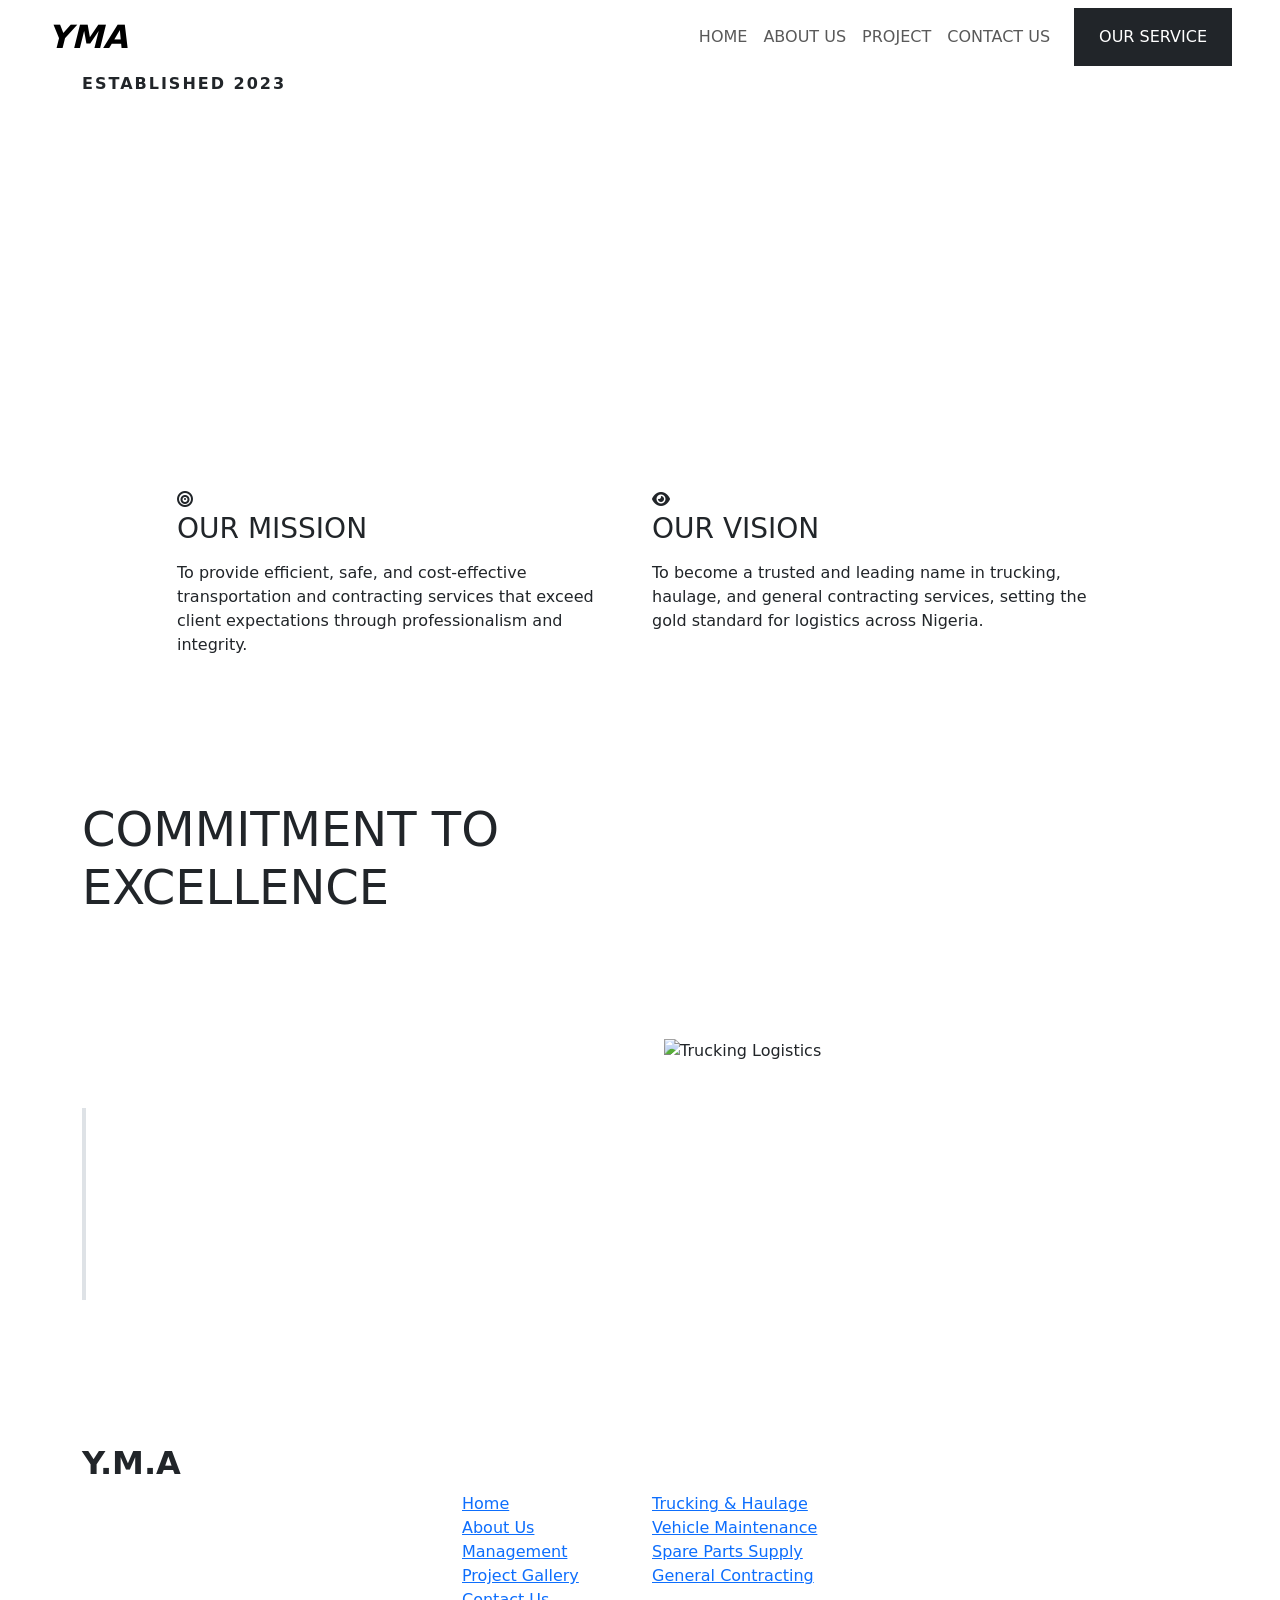
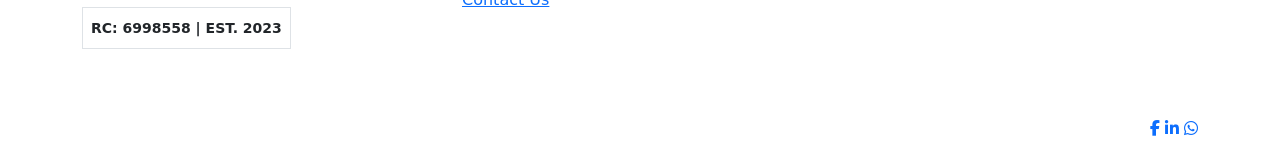
==== about.html @ 0ad02169 "Add files via upload" ====
<!DOCTYPE html>
<html lang="en">
<head>
    <meta charset="UTF-8">
    <meta name="viewport" content="width=device-width, initial-scale=1.0">
    <title>XTL Transport & Logistics | Full Homepage</title>
    
    <link href="https://cdn.jsdelivr.net/npm/bootstrap@5.3.0/dist/css/bootstrap.min.css" rel="stylesheet">
    
    <link href="https://fonts.googleapis.com/css2?family=Montserrat:wght@600;700;800&family=Open+Sans:wght@400;600&display=swap" rel="stylesheet">
    
    <link href="https://cdnjs.cloudflare.com/ajax/libs/font-awesome/6.4.0/css/all.min.css" rel="stylesheet">
    
    <link rel="stylesheet" href="css/style.css">
</head>
<body>

    <header>
        <!-- <div class="top-bar py-2">
            <div class="container d-flex justify-content-end align-items-center">
                <a href="#">GOVERNANCE</a>
                <a href="#">INQUIRIES</a>
                <a href="tel:18006659318" class="text-gold">1.800.665.9318</a>
                <a href="#">FRANÇAIS</a>
            </div>
        </div> -->

        <nav class="navbar navbar-expand-lg main-navbar sticky-top">
            <div class="container-fluid px-lg-5">
                <a class="navbar-brand d-flex align-items-center" href="#">
                   <h2 class="m-0 fst-italic fw-bolder">YMA</h2>
                </a>
                <button class="navbar-toggler" type="button" data-bs-toggle="collapse" data-bs-target="#navbarNav">
                    <span class="navbar-toggler-icon"></span>
                </button>
                <div class="collapse navbar-collapse justify-content-end" id="navbarNav">
                    <ul class="navbar-nav align-items-center">
                        <li class="nav-item"><a class="nav-link" href="index.html">HOME</a></li>
                        <li class="nav-item"><a class="nav-link" href="#">ABOUT US</a></li>
                        <li class="nav-item"><a class="nav-link" href="#">PROJECT</a></li>
                        <!-- <li class="nav-item"><a class="nav-link me-3" href="#">CONTACT</a></li> -->
                        <li class="nav-item nav-item-login"><a class="nav-link" href="contact.html">CONTACT US</a></li>
                         <li class="nav-item ms-lg-3"><a class="btn btn-dark rounded-0 py-3 px-4" href="service.html">OUR SERVICE</a></li>
                    </ul>
                </div>
            </div>
        </nav>
    </header>

    <section class="about-hero d-flex align-items-center">
    <div class="container">
        <div class="row">
            <div class="col-lg-8">
                <h6 class="text-gold fw-bold mb-3" style="letter-spacing: 2px;">ESTABLISHED 2023</h6>
                <h1 class="display-3 fw-bolder text-white mb-4">Y.M.A MULTIVENTURES <br><span class="text-gold">CONCEPT</span></h1>
                <p class="lead text-white opacity-75 fs-4">A duly registered business enterprise providing reliable trucking, transportation, maintenance, and general contracting services across Nigeria.</p>
            </div>
        </div>
    </div>
</section>

<section class="overlap-cards mb-5">
    <div class="container">
        <div class="row g-4 justify-content-center">
            <div class="col-md-5">
                <div class="feature-icon-box h-100">
                    <i class="fas fa-bullseye"></i>
                    <h3 class="mb-3">OUR MISSION</h3>
                    <p class="mb-0">To provide efficient, safe, and cost-effective transportation and contracting services that exceed client expectations through professionalism and integrity.</p>
                </div>
            </div>
            <div class="col-md-5">
                <div class="feature-icon-box h-100">
                    <i class="fas fa-eye"></i>
                    <h3 class="mb-3">OUR VISION</h3>
                    <p class="mb-0">To become a trusted and leading name in trucking, haulage, and general contracting services, setting the gold standard for logistics across Nigeria.</p>
                </div>
            </div>
        </div>
    </div>
</section>

<section class="section-dark py-5 position-relative overflow-hidden">
    <div class="container py-5">
        <div class="row align-items-center g-5">
            <div class="col-lg-6">
                <h2 class="text-gold display-5 mb-4">COMMITMENT TO <br>EXCELLENCE</h2>
                <p class="lead text-white opacity-75">Since our registration, we have remained committed to delivering quality services that meet industry standards while maintaining safety, professionalism, and integrity in all operations.</p>
                
                <div class="mt-5 p-4 border-start border-gold border-4 bg-black-50">
                    <h5 class="text-white mb-3">REGISTRATION INFO</h5>
                    <ul class="list-unstyled text-white opacity-75">
                        <li class="mb-2"><strong>Business Name:</strong> Y.M.A Multiventures Concept</li>
                        <li class="mb-2"><strong>Business Number (BN):</strong> 6998558</li>
                        <li><strong>Registered Date:</strong> June 2, 2023</li>
                    </ul>
                </div>
            </div>
            <div class="col-lg-6">
                <div class="angled-image-container">
                    <img src="https://images.unsplash.com/photo-1519003722824-194d4455a60c?auto=format&fit=crop&w=800&q=80" alt="Trucking Logistics" class="img-fluid">
                </div>
            </div>
        </div>
    </div>
    <div class="angled-separator"></div>
</section>
    <footer class="footer-section">
    <div class="footer-caution-stripe"></div>

    <div class="container py-5">
        <div class="row g-4">
            
            <div class="col-lg-4 col-md-6">
                <h2 class="text-gold fw-bolder mb-3">Y.M.A</h2>
                <p class="text-white-50 small mb-4">
                    A duly registered Nigerian enterprise (BN: 6998558) providing professional haulage, maintenance, and contracting solutions since 2023.
                </p>
                <div class="registration-badge border border-gold d-inline-block p-2">
                    <small class="text-gold fw-bold">RC: 6998558 | EST. 2023</small>
                </div>
            </div>

            <div class="col-lg-2 col-md-6">
                <h5 class="text-white mb-4 fw-bold">NAVIGATION</h5>
                <ul class="list-unstyled footer-links">
                    <li><a href="index.html">Home</a></li>
                    <li><a href="about.html">About Us</a></li>
                    <li><a href="management.html">Management</a></li>
                    <li><a href="gallery.html">Project Gallery</a></li>
                    <li><a href="contact.html">Contact Us</a></li>
                </ul>
            </div>

            <div class="col-lg-3 col-md-6">
                <h5 class="text-white mb-4 fw-bold">OUR SERVICES</h5>
                <ul class="list-unstyled footer-links">
                    <li><a href="services.html">Trucking & Haulage</a></li>
                    <li><a href="services.html">Vehicle Maintenance</a></li>
                    <li><a href="services.html">Spare Parts Supply</a></li>
                    <li><a href="services.html">General Contracting</a></li>
                </ul>
            </div>

            <div class="col-lg-3 col-md-6">
                <h5 class="text-white mb-4 fw-bold">CONTACT HUBS</h5>
                <p class="text-white-50 small mb-2">
                    <i class="fas fa-map-marker-alt text-gold me-2"></i> 
                    <strong>LAGOS:</strong> Haruna Crescent, Apapa.
                </p>
                <p class="text-white-50 small mb-3">
                    <i class="fas fa-map-marker-alt text-gold me-2"></i> 
                    <strong>OGUN:</strong> Ojo-Oba Road, Sagamu.
                </p>
                <p class="text-white-50 small">
                    <i class="fas fa-phone-alt text-gold me-2"></i> +234 XXX XXX XXXX
                </p>
                <p class="text-white-50 small">
                    <i class="fas fa-envelope text-gold me-2"></i> info@ymamultiventures.com
                </p>
            </div>

        </div>
    </div>

    <div class="footer-bottom py-3">
        <div class="container">
            <div class="row align-items-center">
                <div class="col-md-6 text-center text-md-start">
                    <small class="text-white-50">© 2026 Y.M.A Multiventures Concept. All Rights Reserved.</small>
                </div>
                <div class="col-md-6 text-center text-md-end mt-3 mt-md-0">
                    <div class="social-icons">
                        <a href="#"><i class="fab fa-facebook-f"></i></a>
                        <a href="#"><i class="fab fa-linkedin-in"></i></a>
                        <a href="#"><i class="fab fa-whatsapp"></i></a>
                    </div>
                </div>
            </div>
        </div>
    </div>
</footer>

    <script src="https://cdn.jsdelivr.net/npm/bootstrap@5.3.0/dist/js/bootstrap.bundle.min.js"></script>
</body>
</html>
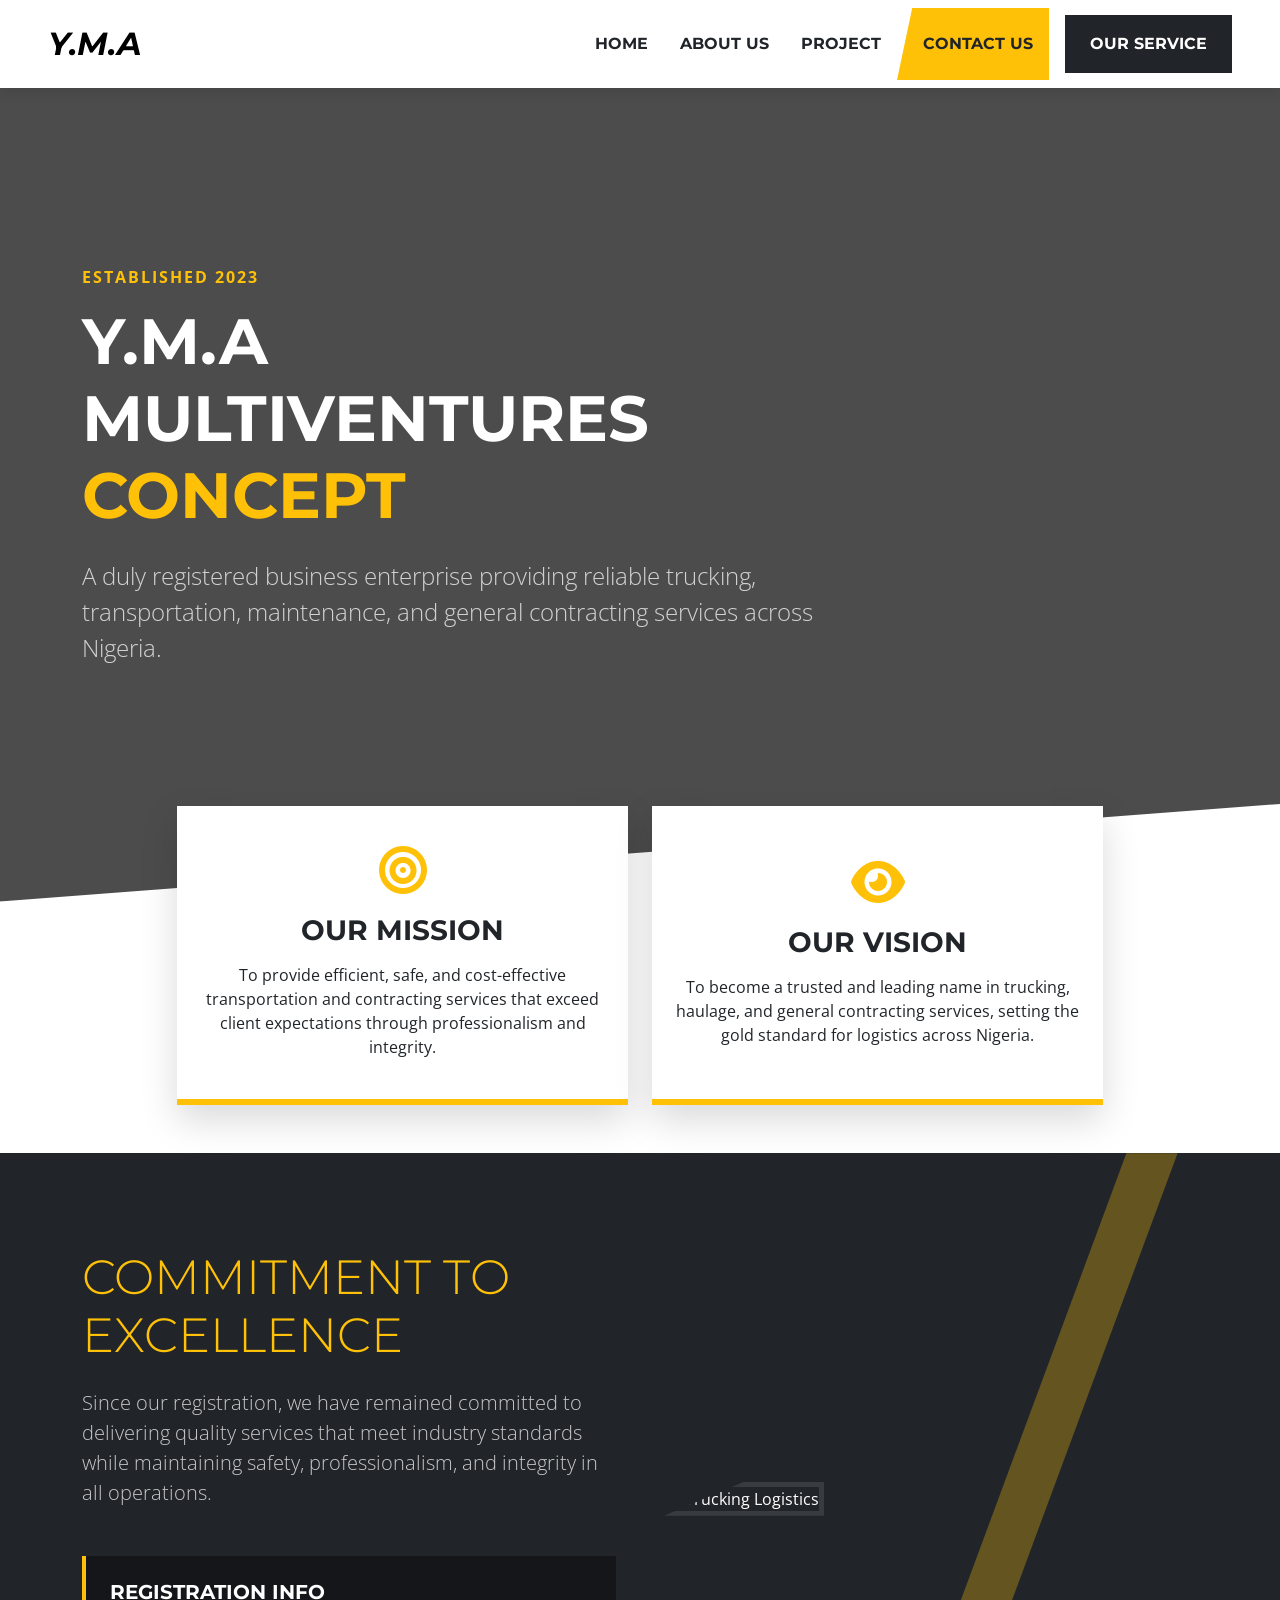
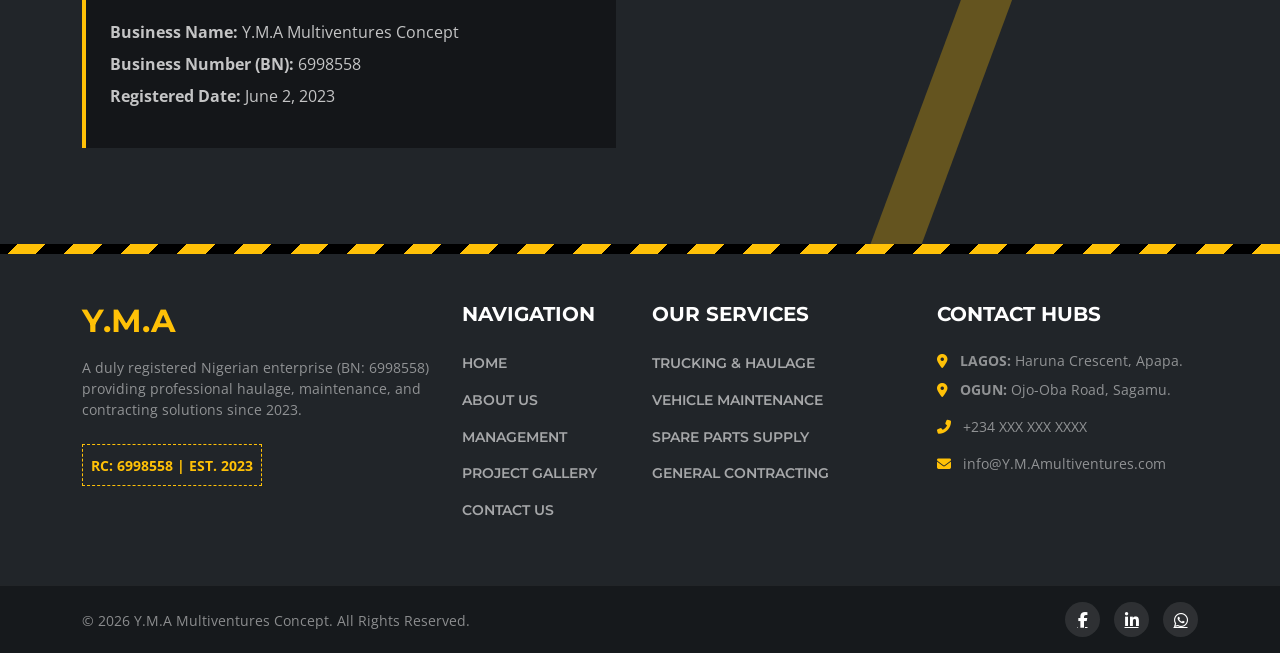
==== commit 0bcc3967: "Revise about.html for updated company information Updated the about page with new content and struct" ====
--- a/about.html
+++ b/about.html
@@ -3,7 +3,7 @@
 <head>
     <meta charset="UTF-8">
     <meta name="viewport" content="width=device-width, initial-scale=1.0">
-    <title>XTL Transport & Logistics | Full Homepage</title>
+    <title>Y.M.A Transport & Logistics | About</title>
     
     <link href="https://cdn.jsdelivr.net/npm/bootstrap@5.3.0/dist/css/bootstrap.min.css" rel="stylesheet">
     
@@ -28,7 +28,7 @@
         <nav class="navbar navbar-expand-lg main-navbar sticky-top">
             <div class="container-fluid px-lg-5">
                 <a class="navbar-brand d-flex align-items-center" href="#">
-                   <h2 class="m-0 fst-italic fw-bolder">YMA</h2>
+                   <h2 class="m-0 fst-italic fw-bolder">Y.M.A</h2>
                 </a>
                 <button class="navbar-toggler" type="button" data-bs-toggle="collapse" data-bs-target="#navbarNav">
                     <span class="navbar-toggler-icon"></span>
@@ -156,7 +156,7 @@
                     <i class="fas fa-phone-alt text-gold me-2"></i> +234 XXX XXX XXXX
                 </p>
                 <p class="text-white-50 small">
-                    <i class="fas fa-envelope text-gold me-2"></i> info@ymamultiventures.com
+                    <i class="fas fa-envelope text-gold me-2"></i> info@Y.M.Amultiventures.com
                 </p>
             </div>
 
@@ -183,4 +183,5 @@
 
     <script src="https://cdn.jsdelivr.net/npm/bootstrap@5.3.0/dist/js/bootstrap.bundle.min.js"></script>
 </body>
-</html>+
+</html>
--- a/css/style.css
+++ b/css/style.css
@@ -0,0 +1,481 @@
+/* --- Variables --- */
+:root {
+    --xtl-gold: #FFC107;
+    --xtl-dark: #212529;
+    --xtl-grey: #f8f9fa;
+}
+
+/* --- General Styles --- */
+body {
+    font-family: 'Open Sans', sans-serif;
+    overflow-x: hidden;
+}
+
+h1, h2, h3, h4, h5, .nav-link, .btn {
+    font-family: 'Montserrat', sans-serif;
+    font-weight: 700;
+    text-transform: uppercase;
+}
+
+.text-gold { color: var(--xtl-gold) !important; }
+.text-info { color: #0dcaf0 !important; } /* For the snowflake icon */
+
+/* --- Navbar & Top Bar --- */
+.top-bar { background-color: var(--xtl-dark); font-size: 0.8rem; }
+.top-bar a { color: #ccc; text-decoration: none; margin-left: 20px; transition: 0.3s; }
+.top-bar a:hover { color: var(--xtl-gold); }
+.main-navbar { background-color: white; box-shadow: 0 4px 12px rgba(0,0,0,0.1); }
+.nav-link { color: var(--xtl-dark) !important; padding: 1.5rem 1rem !important; transition: 0.3s; }
+.nav-link:hover { color: var(--xtl-gold) !important; }
+.nav-item-login { background-color: var(--xtl-gold); clip-path: polygon(10% 0, 100% 0, 100% 100%, 0% 100%); padding-left: 10px; }
+.nav-item-login .nav-link:hover { color: black !important; }
+
+/* --- Custom Buttons --- */
+.btn-gold { background-color: var(--xtl-gold); color: var(--xtl-dark); font-weight: 800; padding: 12px 30px; border-radius: 0; border: none; transition: 0.3s;}
+.btn-gold:hover { background-color: #e0a800; color: black; }
+.btn-outline-light-custom { border: 2px solid white; color: white; padding: 12px 30px; border-radius: 0; transition: 0.3s; font-weight: 800;}
+.btn-outline-light-custom:hover { background-color: white; color: var(--xtl-dark); }
+
+/* --- Hero Section --- */
+/* --- Hero Section Adjustment --- */
+.hero-section {
+    position: relative;
+    overflow: hidden;
+    min-height: 80vh; /* Adjust height as needed */
+    padding: 160px 0 240px 0;
+    clip-path: polygon(0 0, 100% 0, 100% 85%, 0% 100%);
+    background-color: #000; /* Fallback color */
+}
+
+/* Video Styling */
+.hero-video {
+    position: absolute;
+    top: 50%;
+    left: 50%;
+    min-width: 100%;
+    min-height: 100%;
+    width: auto;
+    height: auto;
+    z-index: 0;
+    transform: translate(-50%, -50%);
+    object-fit: cover; /* Ensures the video covers the section */
+}
+
+/* Overlay to ensure text readability */
+.video-overlay {
+    position: absolute;
+    top: 0;
+    left: 0;
+    width: 100%;
+    height: 100%;
+    background: rgba(0, 0, 0, 0.5); /* Adjust the 0.5 to make it darker or lighter */
+    z-index: 1;
+}
+
+/* --- Feature Cards (Overlap) --- */
+.overlap-cards { position: relative; z-index: 10; margin-top: -120px; margin-bottom: 80px; }
+.feature-icon-box {
+    background: white; color: var(--xtl-dark); text-align: center; padding: 40px 20px;
+    box-shadow: 0 15px 35px rgba(0,0,0,0.15); border-bottom: 6px solid var(--xtl-gold);
+    transition: transform 0.3s ease;
+}
+.feature-icon-box:hover { transform: translateY(-10px); }
+.feature-icon-box i { font-size: 3rem; color: var(--xtl-gold); margin-bottom: 20px; }
+
+/* --- Content Sections (Dark & Light) --- */
+.section-dark { background-color: var(--xtl-dark); color: white; }
+.section-light { background-color: var(--xtl-grey); color: var(--xtl-dark); }
+
+/* --- Logistics Section Angled Elements --- */
+.angled-image-container {
+    clip-path: polygon(15% 0, 100% 0, 100% 100%, 0% 100%);
+    position: relative; z-index: 2;
+}
+.angled-separator {
+    position: absolute; bottom: 0; right: 0; width: 40%; height: 100%;
+    background-color: var(--xtl-gold);
+    clip-path: polygon(70% 0, 80% 0, 30% 100%, 20% 100%);
+    opacity: 0.3; z-index: 1;
+}
+
+/* --- Drivers CTA Banner --- */
+.drivers-cta {
+    background: linear-gradient(to right, rgba(0,0,0,0.9) 40%, rgba(0,0,0,0.1)), url('https://images.unsplash.com/photo-1506306451988-4621869b3340?auto=format&fit=crop&w=1920&q=80');
+    background-size: cover; background-position: center;
+    clip-path: polygon(0 15%, 100% 0, 100% 85%, 0% 100%);
+    margin: 50px 0;
+}
+/* The white angled road line on the right */
+.drivers-cta::after {
+    content: ''; position: absolute; top: 0; right: 10%;
+    width: 150px; height: 100%; background-color: white;
+    clip-path: polygon(40% 0, 100% 0, 60% 100%, 0% 100%);
+}
+
+/* --- News Form Section --- */
+.news-form-section {
+    background: url('https://images.unsplash.com/photo-1519003722824-194d4455a60c?auto=format&fit=crop&w=1920&q=80') no-repeat center left;
+    background-size: cover; min-height: 600px;
+}
+.form-container {
+    background-color: rgba(255, 193, 7, 0.95); /* Gold with opacity */
+    color: var(--xtl-dark);
+    clip-path: polygon(10% 0, 100% 0, 100% 100%, 0% 100%);
+}
+.custom-input {
+    background-color: transparent; border: 2px solid white;
+    color: var(--xtl-dark); font-weight: 600; border-radius: 0; padding: 12px;
+}
+.custom-input::placeholder { color: var(--xtl-dark); opacity: 0.7; }
+
+/* --- Locations Map Section --- */
+.locations-section {
+    background: linear-gradient(rgba(0,0,0,0.85), rgba(0,0,0,0.85)), url('https://images.unsplash.com/photo-1524661135-423995f22d0b?auto=format&fit=crop&w=1920&q=80');
+    background-size: cover; background-position: center; position: relative;
+}
+.caution-stripe-top {
+    position: absolute; top: 0; left: 0; width: 100%; height: 40px;
+    background: repeating-linear-gradient(
+        -45deg,
+        var(--xtl-gold),
+        var(--xtl-gold) 20px,
+        var(--xtl-dark) 20px,
+        var(--xtl-dark) 40px
+    );
+}
+/* --- About Hero --- */
+.about-hero {
+    position: relative;
+    background: linear-gradient(rgba(0,0,0,0.7), rgba(0,0,0,0.7)), 
+                url('https://images.unsplash.com/photo-1601584115197-04ecc0da31d7?auto=format&fit=crop&w=1920&q=80');
+    background-size: cover;
+    background-position: center;
+    padding: 180px 0 220px 0;
+    clip-path: polygon(0 0, 100% 0, 100% 88%, 0% 100%);
+}
+
+/* --- Dark background utility for the info box --- */
+.bg-black-50 {
+    background-color: rgba(0, 0, 0, 0.4);
+}
+
+.border-gold {
+    border-color: var(--xtl-gold) !important;
+}
+
+/* Ensure the cards have equal height if the text varies */
+.feature-icon-box {
+    display: flex;
+    flex-direction: column;
+    justify-content: center;
+    height: 100%;
+}
+/* --- Services Hero --- */
+.services-hero {
+    background: linear-gradient(rgba(0,0,0,0.7), rgba(0,0,0,0.7)), 
+                url('https://images.unsplash.com/photo-1580674684081-7617fbf3d745?auto=format&fit=crop&w=1920&q=80');
+    background-size: cover;
+    background-position: center;
+    padding: 150px 0 180px 0;
+    clip-path: polygon(0 0, 100% 0, 100% 85%, 0% 100%);
+}
+
+/* --- Service Card Styles --- */
+.service-card {
+    background: white;
+    padding: 50px 30px;
+    text-align: center;
+    box-shadow: 0 10px 30px rgba(0,0,0,0.1);
+    transition: all 0.3s ease;
+    height: 100%;
+    border-bottom: 5px solid transparent;
+}
+
+.service-card:hover {
+    transform: translateY(-10px);
+    border-bottom: 5px solid var(--xtl-gold);
+}
+
+.service-icon {
+    font-size: 3.5rem;
+    color: var(--xtl-gold);
+    margin-bottom: 25px;
+}
+
+.service-card h4 {
+    font-size: 1.25rem;
+    margin-bottom: 15px;
+    color: var(--xtl-dark);
+}
+
+/* --- Section Formatting --- */
+.section-light {
+    background-color: #fcfcfc;
+}
+
+/* Ensure images in dark section stand out */
+.section-dark img {
+    border: 5px solid rgba(255, 255, 255, 0.1);
+}
+/* --- Contact Hero --- */
+.contact-hero {
+    background: linear-gradient(rgba(0,0,0,0.8), rgba(0,0,0,0.8)), 
+                url('https://images.unsplash.com/photo-1578575437130-527eed3abbec?auto=format&fit=crop&w=1920&q=80');
+    background-size: cover;
+    background-position: center;
+    padding: 120px 0 150px 0;
+    clip-path: polygon(0 0, 100% 0, 100% 80%, 0% 100%);
+}
+
+/* --- Overlap Adjustment for Contact Form --- */
+.overlap-cards-contact {
+    position: relative;
+    z-index: 10;
+    margin-top: -80px;
+    margin-bottom: 80px;
+}
+
+.contact-icon {
+    width: 40px;
+    height: 40px;
+    background: rgba(255, 193, 7, 0.1);
+    display: flex;
+    align-items: center;
+    justify-content: center;
+    border-radius: 50%;
+    flex-shrink: 0;
+}
+
+.gold-line {
+    width: 60px;
+    height: 4px;
+    background-color: var(--xtl-gold);
+    margin-top: 15px;
+}
+
+/* --- Form Improvements --- */
+.form-control:focus, .form-select:focus {
+    border-color: var(--xtl-gold);
+    box-shadow: none;
+}
+
+.form-label {
+    letter-spacing: 1px;
+    color: #555;
+}
+
+/* --- Map Section --- */
+.map-section {
+    border-top: 5px solid var(--xtl-gold);
+}
+/* --- Management Hero --- */
+.management-hero {
+    background: linear-gradient(rgba(0,0,0,0.85), rgba(0,0,0,0.85)), 
+                url('https://images.unsplash.com/photo-1521737711867-e3b97375f902?auto=format&fit=crop&w=1920&q=80');
+    background-size: cover;
+    background-position: center;
+    padding: 140px 0 160px 0;
+    clip-path: polygon(0 0, 100% 0, 100% 90%, 0% 100%);
+}
+
+/* --- CEO Image Styling --- */
+.ceo-image-wrapper {
+    position: relative;
+}
+
+.ceo-tag {
+    position: absolute;
+    bottom: -20px;
+    right: -20px;
+    min-width: 250px;
+    text-align: center;
+    box-shadow: 10px 10px 0px var(--xtl-dark);
+}
+
+.grayscale {
+    filter: grayscale(100%);
+    transition: filter 0.5s ease;
+}
+
+.ceo-image-wrapper:hover .grayscale,
+.team-card:hover .grayscale {
+    filter: grayscale(0%);
+}
+
+/* --- Team Cards --- */
+.team-card {
+    background: #2b3035; /* Slightly lighter than xtl-dark */
+    border: 1px solid rgba(255, 193, 7, 0.1);
+    transition: transform 0.3s ease;
+}
+
+.team-card:hover {
+    transform: translateY(-10px);
+    border-color: var(--xtl-gold);
+}
+
+.team-img {
+    height: 350px;
+    overflow: hidden;
+}
+
+.team-img img {
+    width: 100%;
+    height: 100%;
+    object-fit: cover;
+}
+/* --- Gallery Hero --- */
+.gallery-hero {
+    background: linear-gradient(rgba(0,0,0,0.75), rgba(0,0,0,0.75)), 
+                url('https://images.unsplash.com/photo-1501700493788-fa1a4fc9fe62?auto=format&fit=crop&w=1920&q=80');
+    background-size: cover;
+    background-position: center;
+    padding: 140px 0 160px 0;
+    clip-path: polygon(0 0, 100% 0, 100% 88%, 0% 100%);
+}
+
+/* --- Gallery Item Effects --- */
+.gallery-item {
+    position: relative;
+    overflow: hidden;
+    height: 300px;
+    background: var(--xtl-dark);
+}
+
+.gallery-item img {
+    width: 100%;
+    height: 100%;
+    object-fit: cover;
+    transition: transform 0.5s ease;
+}
+
+.gallery-overlay {
+    position: absolute;
+    top: 0;
+    left: 0;
+    width: 100%;
+    height: 100%;
+    background: rgba(33, 37, 41, 0.85); /* Semi-transparent xtl-dark */
+    display: flex;
+    align-items: center;
+    justify-content: center;
+    opacity: 0;
+    transition: opacity 0.3s ease;
+    border: 10px solid var(--xtl-gold);
+}
+
+.gallery-item:hover .gallery-overlay {
+    opacity: 1;
+}
+
+.gallery-item:hover img {
+    transform: scale(1.1);
+}
+
+.badge.bg-gold {
+    font-weight: 800;
+    letter-spacing: 1px;
+}
+/* --- Footer Styling --- */
+.footer-section {
+    background-color: var(--xtl-dark);
+    position: relative;
+    padding-top: 0;
+}
+
+.footer-caution-stripe {
+    height: 10px;
+    background: repeating-linear-gradient(
+        -45deg,
+        var(--xtl-gold),
+        var(--xtl-gold) 20px,
+        #000 20px,
+        #000 40px
+    );
+}
+
+.footer-links li {
+    margin-bottom: 12px;
+}
+
+.footer-links a {
+    color: rgba(255, 255, 255, 0.6);
+    text-decoration: none;
+    font-size: 0.9rem;
+    transition: all 0.3s ease;
+    text-transform: uppercase;
+    font-family: 'Montserrat', sans-serif;
+    font-weight: 600;
+}
+
+.footer-links a:hover {
+    color: var(--xtl-gold);
+    padding-left: 8px;
+}
+
+.footer-bottom {
+    background-color: #16191c;
+    border-top: 1px solid rgba(255, 255, 255, 0.05);
+}
+
+.social-icons a {
+    color: white;
+    background: rgba(255, 255, 255, 0.1);
+    width: 35px;
+    height: 35px;
+    display: inline-flex;
+    align-items: center;
+    justify-content: center;
+    margin-left: 10px;
+    border-radius: 50%;
+    transition: 0.3s;
+}
+
+.social-icons a:hover {
+    background: var(--xtl-gold);
+    color: var(--xtl-dark);
+}
+
+.registration-badge {
+    border-style: dashed !important;
+
+}
+/* --- Detailed Services Section --- */
+.services-detail-section {
+    position: relative;
+}
+
+.service-detail-card {
+    background: #fff;
+    transition: all 0.3s ease;
+    height: 100%;
+}
+
+.service-detail-card:hover {
+    transform: translateX(10px);
+    background: #fdfdfd;
+}
+
+.service-icon-wrap {
+    min-width: 50px;
+    text-align: center;
+}
+
+.border-gold {
+    border-color: var(--xtl-gold) !important;
+}
+
+/* Matching the "Contact Us" Red Button from the image if preferred */
+/* Otherwise, the existing btn-dark/btn-gold works well for consistency */
+.btn-red-accent {
+    background-color: #d90429; /* Industrial Red */
+    color: white;
+    border: none;
+    transition: 0.3s;
+}
+
+.btn-red-accent:hover {
+    background-color: #ef233c;
+    color: white;
+}
+
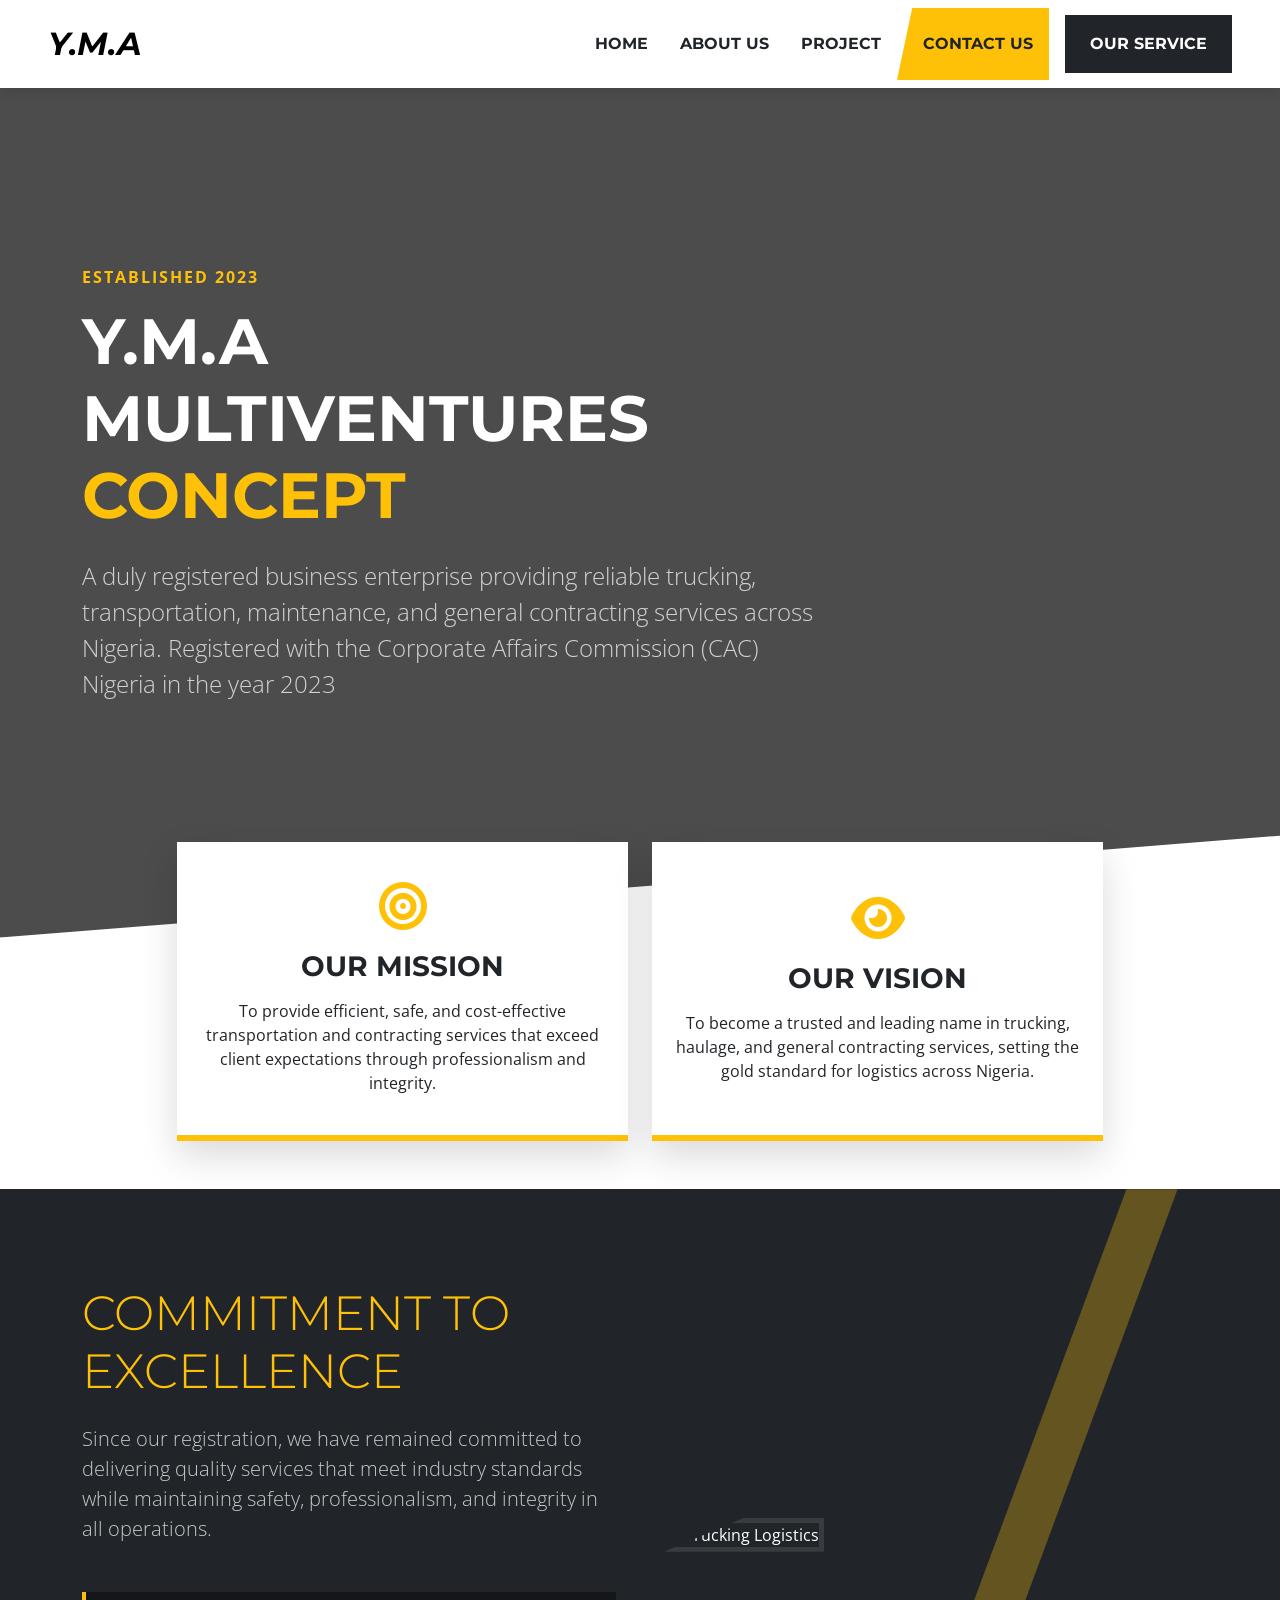
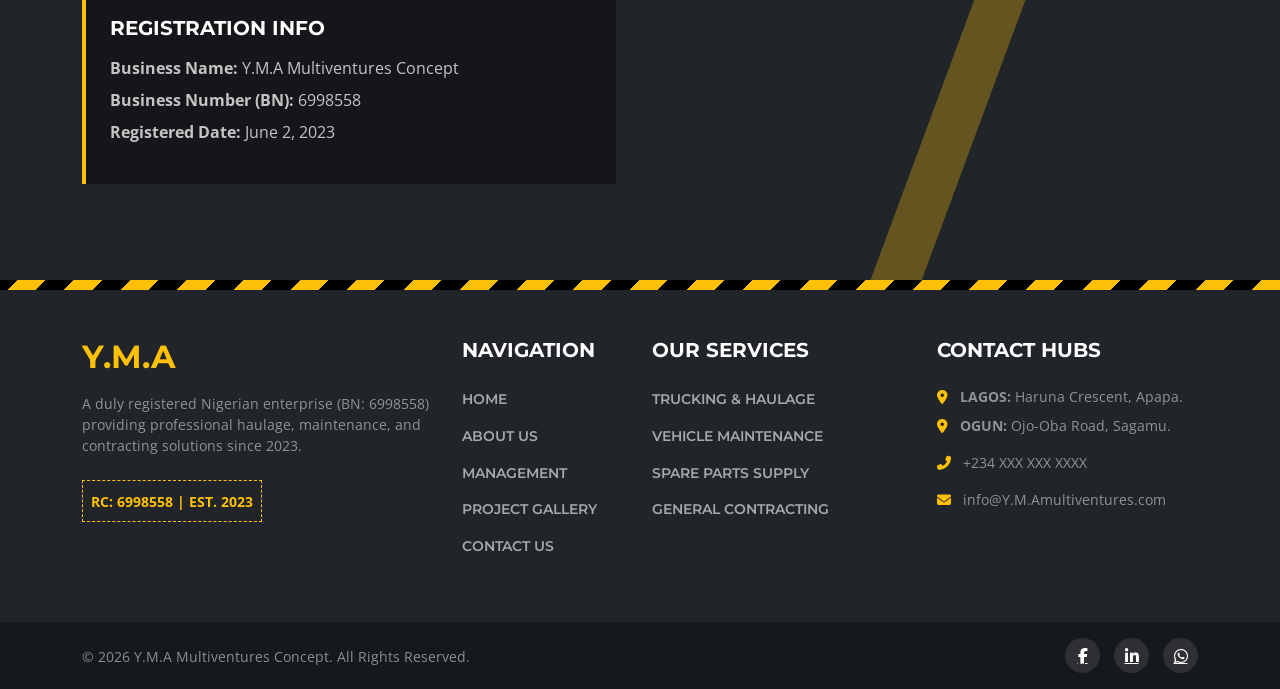
==== commit 33b98b14: "Update about.html with registration details Added registration information and updated business desc" ====
--- a/about.html
+++ b/about.html
@@ -53,7 +53,7 @@
             <div class="col-lg-8">
                 <h6 class="text-gold fw-bold mb-3" style="letter-spacing: 2px;">ESTABLISHED 2023</h6>
                 <h1 class="display-3 fw-bolder text-white mb-4">Y.M.A MULTIVENTURES <br><span class="text-gold">CONCEPT</span></h1>
-                <p class="lead text-white opacity-75 fs-4">A duly registered business enterprise providing reliable trucking, transportation, maintenance, and general contracting services across Nigeria.</p>
+                <p class="lead text-white opacity-75 fs-4">A duly registered business enterprise providing reliable trucking, transportation, maintenance, and general contracting services across Nigeria. Registered with the Corporate Affairs Commission (CAC) Nigeria in the year 2023</p>
             </div>
         </div>
     </div>
@@ -185,3 +185,4 @@
 </body>
 
 </html>
+
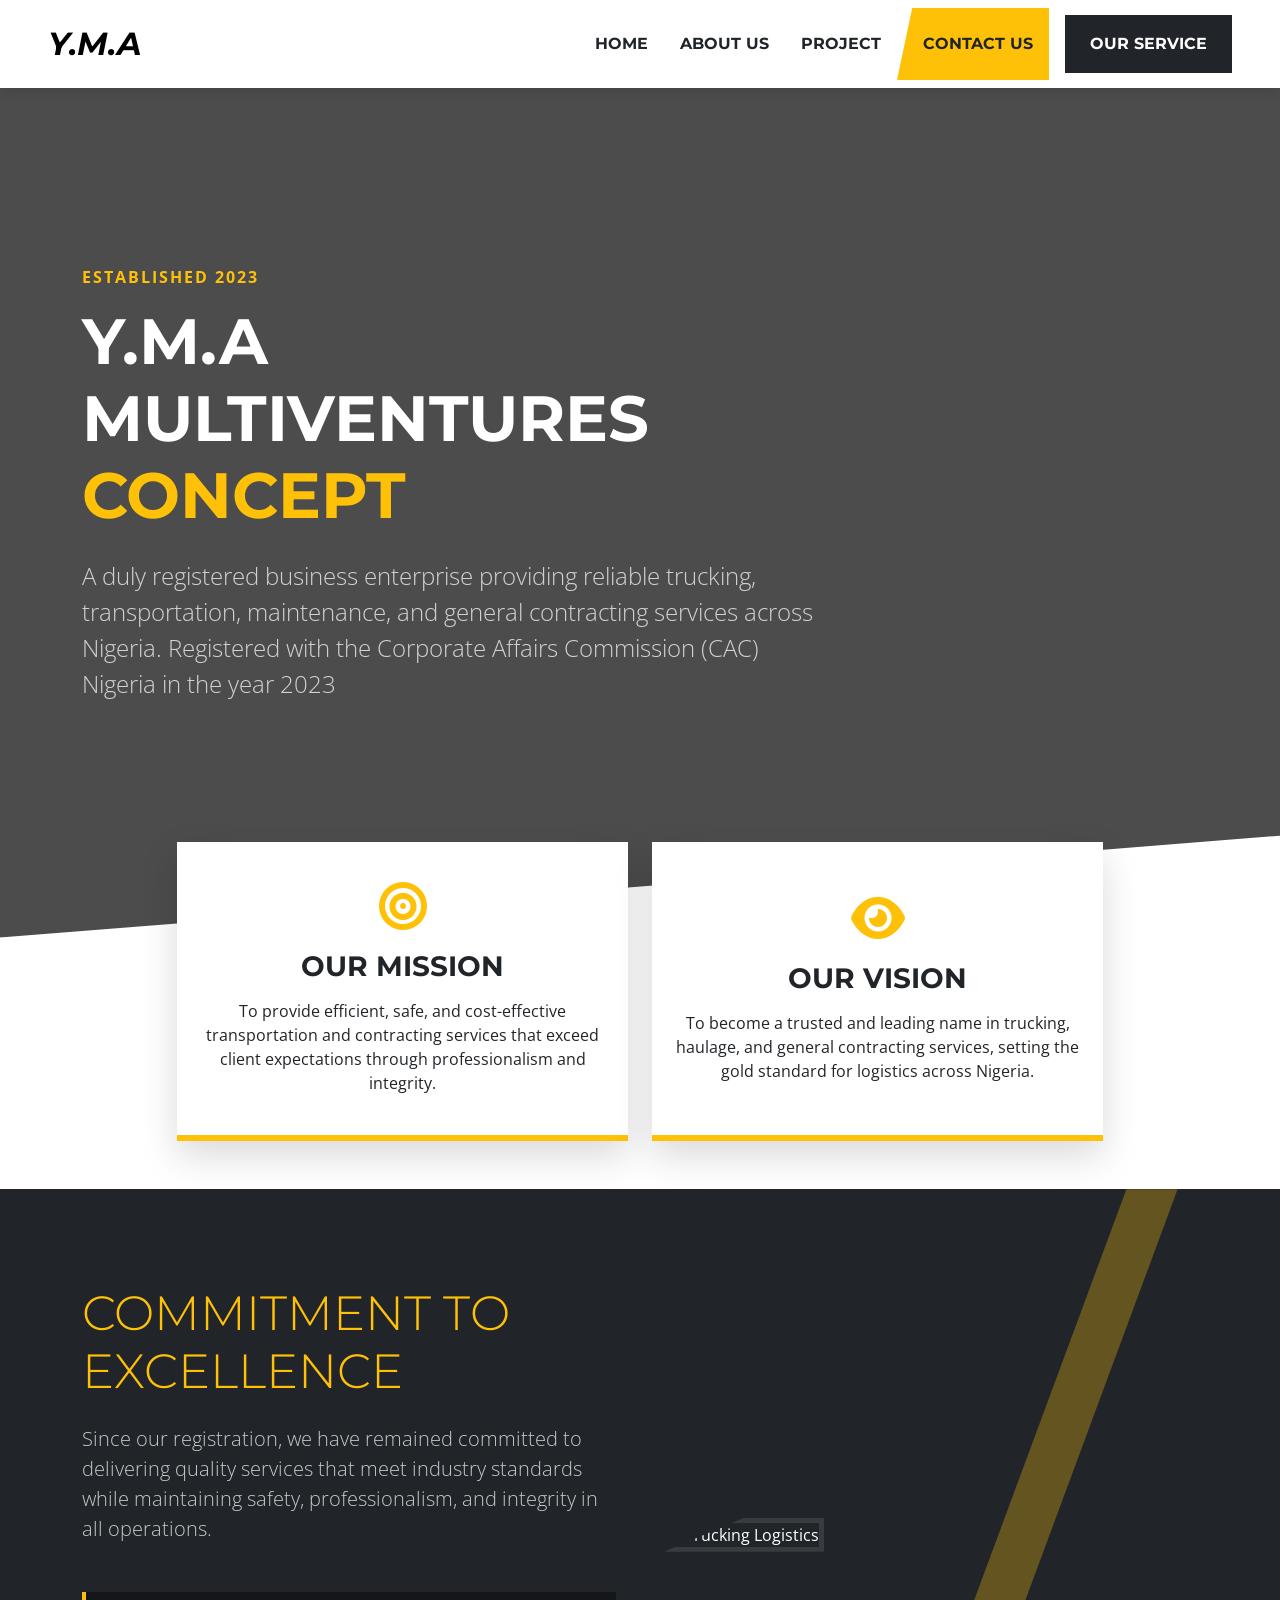
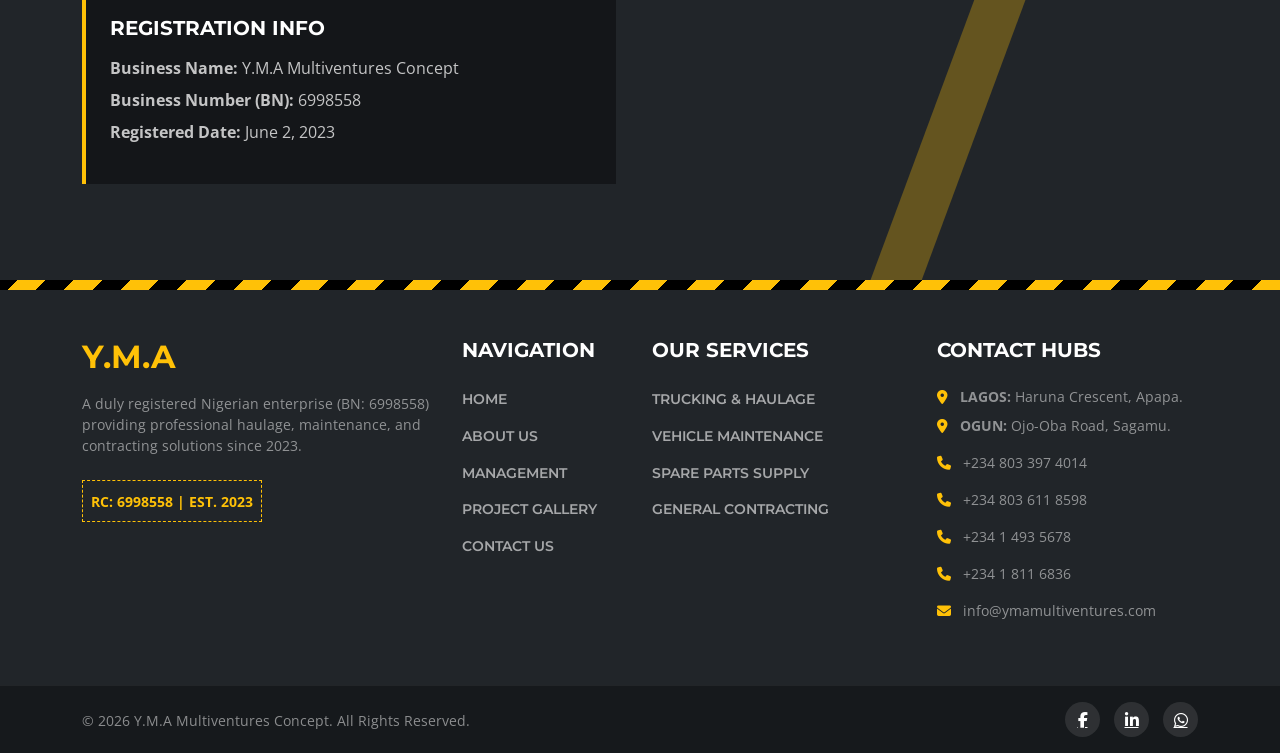
==== commit c71fc3c5: "Fix HTML encoding issues in about.html" ====
--- a/about.html
+++ b/about.html
@@ -153,10 +153,19 @@
                     <strong>OGUN:</strong> Ojo-Oba Road, Sagamu.
                 </p>
                 <p class="text-white-50 small">
-                    <i class="fas fa-phone-alt text-gold me-2"></i> +234 XXX XXX XXXX
+                    <i class="fas fa-phone text-gold me-2"></i> +234 803 397 4014
                 </p>
                 <p class="text-white-50 small">
-                    <i class="fas fa-envelope text-gold me-2"></i> info@Y.M.Amultiventures.com
+                    <i class="fas fa-phone text-gold me-2"></i> +234 803 611 8598
+                </p>
+                <p class="text-white-50 small">
+                    <i class="fas fa-phone text-gold me-2"></i> +234 1 493 5678
+                </p>
+                <p class="text-white-50 small">
+                    <i class="fas fa-phone text-gold me-2"></i> +234 1 811 6836
+                </p>
+                <p class="text-white-50 small">
+                    <i class="fas fa-envelope text-gold me-2"></i> info@ymamultiventures.com
                 </p>
             </div>
 
@@ -186,3 +195,4 @@
 
 </html>
 
+
--- a/css/style.css
+++ b/css/style.css
@@ -38,40 +38,42 @@
 
 /* --- Hero Section --- */
 /* --- Hero Section Adjustment --- */
+/* --- Hero Section with Zooming Image --- */
 .hero-section {
     position: relative;
     overflow: hidden;
-    min-height: 80vh; /* Adjust height as needed */
+    min-height: 80vh;
     padding: 160px 0 240px 0;
     clip-path: polygon(0 0, 100% 0, 100% 85%, 0% 100%);
-    background-color: #000; /* Fallback color */
-}
-
-/* Video Styling */
-.hero-video {
+    background-color: #000;
+}
+
+.hero-bg-image {
     position: absolute;
-    top: 50%;
-    left: 50%;
-    min-width: 100%;
-    min-height: 100%;
-    width: auto;
-    height: auto;
+    top: 0;
+    left: 0;
+    width: 100%;
+    height: 100%;
+    background: url('https://images.unsplash.com/photo-1519003722824-194d4455a60c?auto=format&fit=crop&w=1920&q=80') no-repeat center center;
+    background-size: cover;
     z-index: 0;
-    transform: translate(-50%, -50%);
-    object-fit: cover; /* Ensures the video covers the section */
-}
-
-/* Overlay to ensure text readability */
+    animation: slowZoom 20s infinite alternate ease-in-out;
+}
+
+@keyframes slowZoom {
+    0% { transform: scale(1); }
+    100% { transform: scale(1.15); }
+}
+
 .video-overlay {
     position: absolute;
     top: 0;
     left: 0;
     width: 100%;
     height: 100%;
-    background: rgba(0, 0, 0, 0.5); /* Adjust the 0.5 to make it darker or lighter */
+    background: rgba(0, 0, 0, 0.5);
     z-index: 1;
 }
-
 /* --- Feature Cards (Overlap) --- */
 .overlap-cards { position: relative; z-index: 10; margin-top: -120px; margin-bottom: 80px; }
 .feature-icon-box {
@@ -479,3 +481,4 @@
     color: white;
 }
 
+
